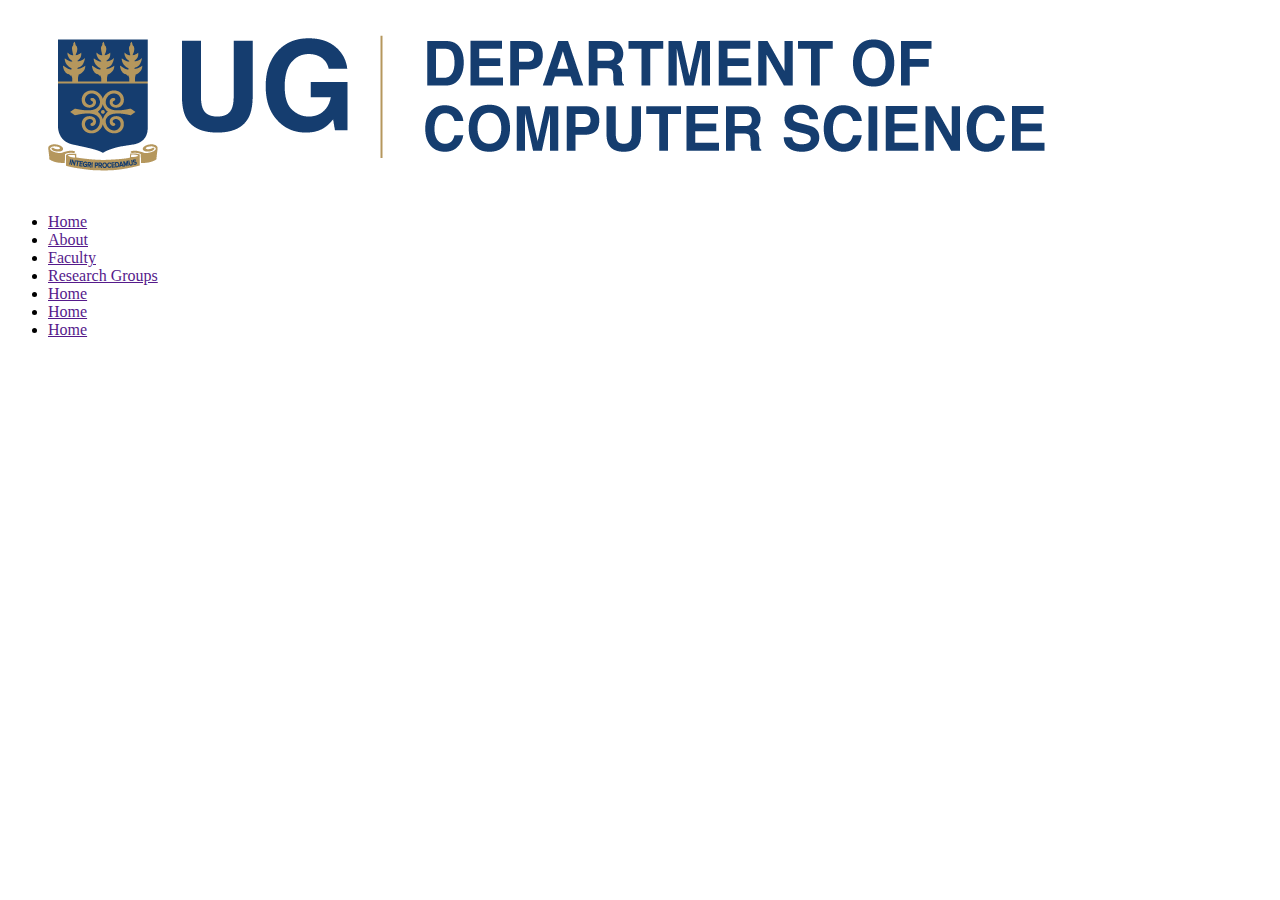
==== index.html @ 51c06ff3 "first commit" ====
<!DOCTYPE html>
<html lang="en">
<head>
    <meta charset="UTF-8">
    <meta name="viewport" content="width=device-width, initial-scale=1.0">
    <title>UG | Department of Computer Science</title>
    <link rel="stylesheet" href="css/style.css">
</head>
<body>
    <section class="navigation">
        <div class="nav-icon">
            <a href="index.html"><img src="images/comScience_logo.png
                " alt=""></a>
        </div>
        <ul>
        <li><a href="">Home</a></li>
        <li><a href="">About</a></li>
        <li><a href="">Faculty</a></li>
        <li><a href="">Research Groups</a></li>
        <li><a href="">Home</a></li>
        <li><a href="">Home</a></li>
        <li><a href="">Home</a></li>

    </ul>

    </section>
</body>
</html>
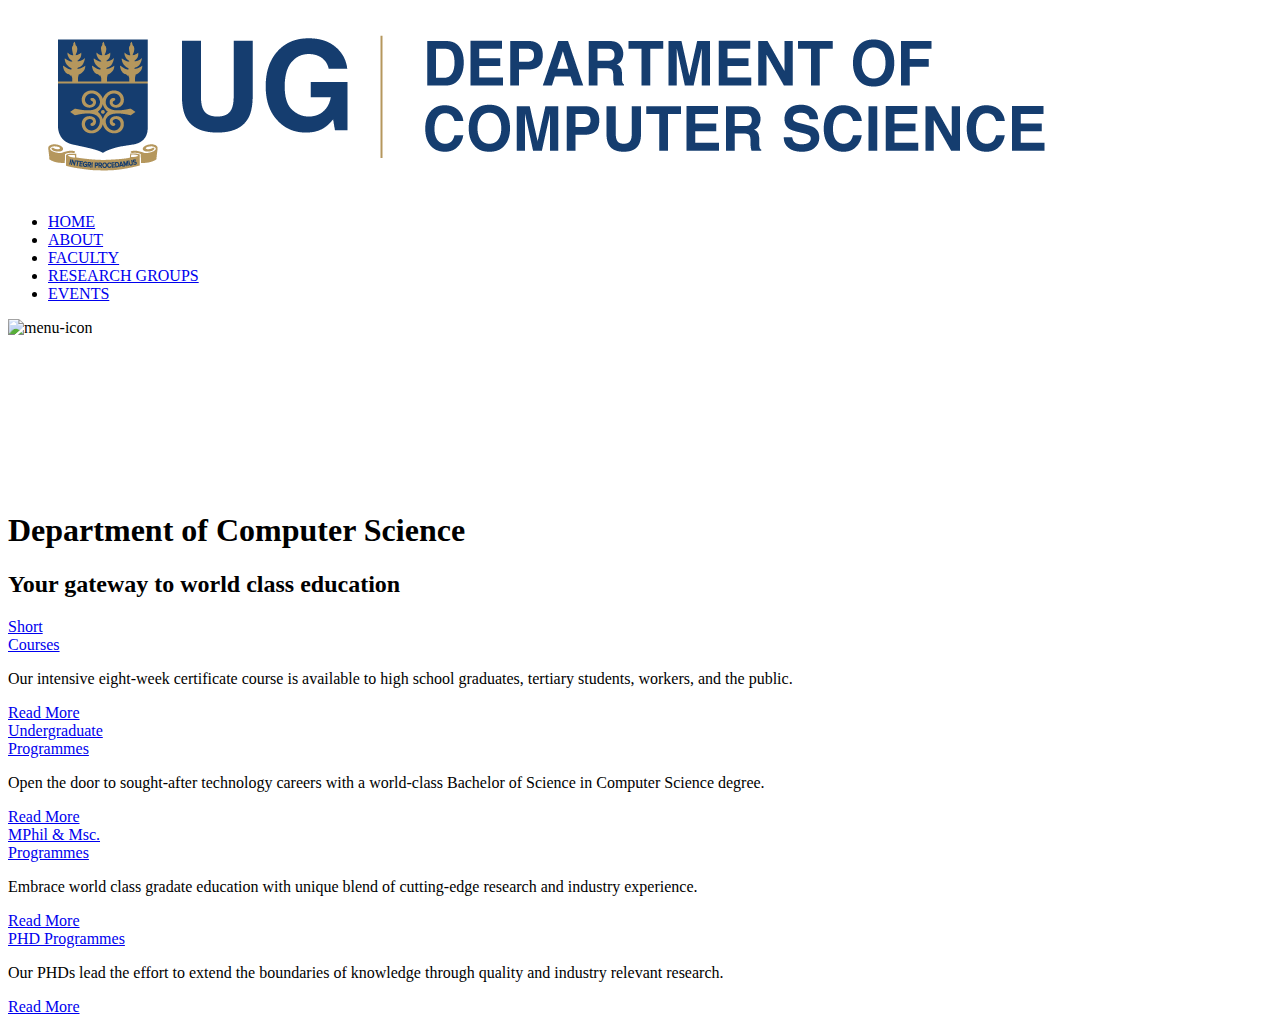
==== commit 2b3bfbf5: "added homepage" ====
--- a/index.html
+++ b/index.html
@@ -3,26 +3,82 @@
 <head>
     <meta charset="UTF-8">
     <meta name="viewport" content="width=device-width, initial-scale=1.0">
-    <title>UG | Department of Computer Science</title>
+    <title>UG Department Of Computer Science</title>
     <link rel="stylesheet" href="css/style.css">
 </head>
 <body>
-    <section class="navigation">
-        <div class="nav-icon">
-            <a href="index.html"><img src="images/comScience_logo.png
-                " alt=""></a>
+    
+    <section class="section" id="section--3">
+        <nav class="nav-bar">
+              <div class="logo">
+                  <img src="images/comScience_logo.png" alt="logo">
+              </div>
+              <ul class="nav-links">
+                  <li><a href="index.html">HOME</a></li>
+                  <li><a href="about.html">ABOUT</a></li>
+                  <li><a href="faculty.html">FACULTY</a></li>
+                  <li><a href="research-groups.html">RESEARCH GROUPS</a></li>
+                  <li><a href="events.html">EVENTS</a></li>  
+              </ul>
+              <div class="nav-icon" id="menu-btn">
+                  <img src="assets/images/menu-icon.svg" alt="menu-icon">
+              </div>
+              
+     </section>
+
+   
+
+     <section class="main" id="main">
+        <div class="video">
+            <div class="video-container">
+                <video autoplay muted loop id  style="object-fit:cover"
+                    poster="/img/index-poster.jpg">
+                    <source src="images/video/video-bg.mp4" type="video/mp4">
+            </div>
         </div>
-        <ul>
-        <li><a href="">Home</a></li>
-        <li><a href="">About</a></li>
-        <li><a href="">Faculty</a></li>
-        <li><a href="">Research Groups</a></li>
-        <li><a href="">Home</a></li>
-        <li><a href="">Home</a></li>
-        <li><a href="">Home</a></li>
+        <div class="main-text">
+            <h1>Department of Computer Science</h1>
+            <h2>Your gateway to world class education</h2>
+        </div>
+    </section>
 
-    </ul>
+    <section class="programmes">
+        <div class="courses-text">
+            <div class="c-text-links-container">
+                <a class="courses-links" href="undergrad.html">Short<br>Courses</a>
+            </div>
+            <p>Our intensive eight-week certificate course is available to high school graduates, tertiary
+                students, workers, and the
+                public.</p>
+            <a href="#">Read More</a>
+        </div>
+        <div class="courses-text">
+            <div class="c-text-links-container">
+                <a class="courses-links" href="undergrad.html">Undergraduate<br>Programmes</a>
+            </div>
+            <p>Open the door to sought-after technology careers with a world-class Bachelor of Science in Computer
+                Science degree.</p>
+            <a href="#">Read More</a>
+        </div>
+        <div class="courses-text">
+            <div class="c-text-links-container">
+                <a class="courses-inks" href="msc-mphil.html">MPhil & Msc.<br>Programmes</a>
+            </div>
+            <p>Embrace world class gradate education with unique blend of cutting-edge research and industry
+                experience.</p>
+            <a href="#">Read More</a>
+        </div>
+        <div class="courses-text">
+            <div class="c-text-links-container">
+                <a class="courses-links" href="phd.html">PHD Programmes</a>
+            </div>
+            <p>Our PHDs lead the effort to extend the boundaries of knowledge through quality and industry relevant
+                research.</p>
+            <a href="#">Read More</a>
+        </div>
+    </section>
 
-    </section>
+
 </body>
 </html>
+  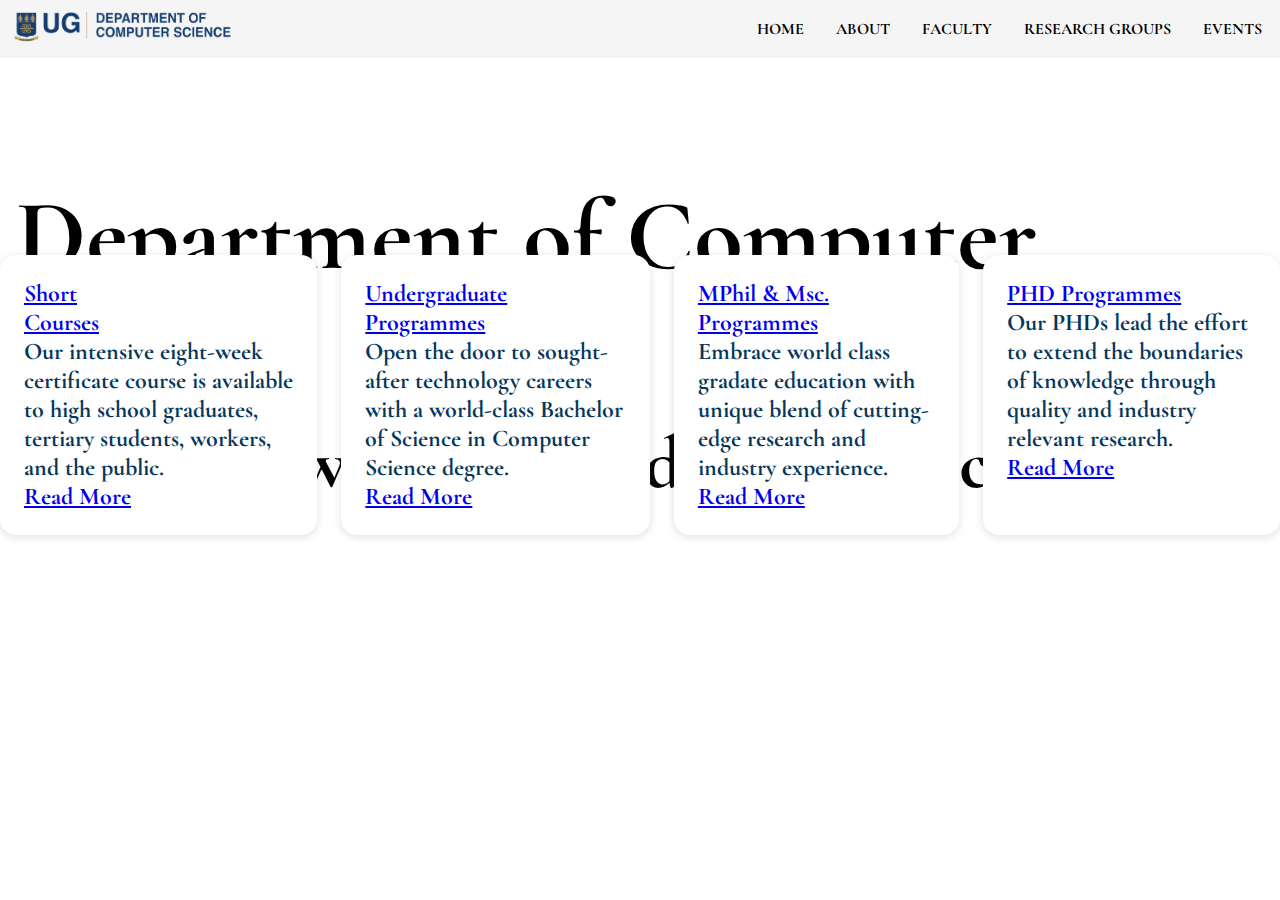
==== commit e593fb07: "updated research group" ====
--- a/index.html
+++ b/index.html
@@ -17,7 +17,7 @@
                   <li><a href="index.html">HOME</a></li>
                   <li><a href="about.html">ABOUT</a></li>
                   <li><a href="faculty.html">FACULTY</a></li>
-                  <li><a href="research-groups.html">RESEARCH GROUPS</a></li>
+                  <li><a href="research-group.html">RESEARCH GROUPS</a></li>
                   <li><a href="events.html">EVENTS</a></li>  
               </ul>
               <div class="nav-icon" id="menu-btn">
--- a/css/style.css
+++ b/css/style.css
@@ -0,0 +1,175 @@
+
+  @import url('https://fonts.googleapis.com/css2?family=Cormorant+Garamond:ital,wght@1,300&display=swap');
+
+
+
+*{ font-family: Cormorant Garamond;
+  padding: 0;
+  margin: 0;
+
+}
+
+.nav-links {
+    list-style-type: none;
+    margin-block-start: 0;
+    margin-block-end: 0;
+    margin-inline-start: 0px;
+    margin-inline-end: 0px;
+    padding-inline-start: 0;
+  }
+  
+  .nav-bar {
+    position: fixed;
+    display: flex;
+    flex-direction: row;
+    align-items: center;
+    justify-content: space-between;
+    top: 0;
+    left: 0;
+    right: 0;
+    padding: 0.4rem;
+    background-color:whitesmoke;
+    max-width: 100%;
+    min-width: 700px;
+    z-index: 100;
+  }
+  
+  .nav-icon {
+    display: none;
+  }
+  
+  .mobile-nav-links {
+    display: none;
+  }
+  
+  .logo {
+    width: 20%;
+  }
+  
+  .logo img {
+    width: 15em;
+  }
+  
+  .nav-links {
+    display: flex;
+    flex-direction: row;
+    align-items: center;
+    font-size: 13px;
+    gap: 2em;
+    width: -60%;
+    padding: 0.7rem;
+  }
+  
+  .nav-links a {
+    text-decoration: none;
+    color: black;
+    font-size: 1rem;
+    font-weight: bold;
+  }
+  
+  .nav-links a:hover {
+    color: rgb(255, 196, 0);
+  }
+  
+  .nav-icon {
+    display: none;
+  }
+  
+  .mobile-nav-links {
+    display: none;
+  }
+  
+  .logo {
+    width: 20%;
+  }
+  
+  .logo img {
+    width: 15em;
+  }
+  
+  .nav-links {
+    display: flex;
+    flex-direction: row;
+    align-items: center;
+    font-size: 16px;
+    gap: 2em;
+    width: -60%;
+    padding: 0.7rem;
+  }
+  
+  .nav-links a {
+    text-decoration: none;
+    color: black;
+    font-size: 1rem;
+    font-weight: bold;
+  }
+  
+  .nav-links a:hover {
+    color: rgb(255, 196, 0);
+  }
+
+.video-container{
+    padding-bottom: 100px;
+
+}
+
+.video{
+    position: relative;
+    top: 50%;
+    left: 50%;
+    min-width: 100%;
+    min-height: 100%;
+    width: 110%;
+    height: auto;
+    transform: translate(-50%, -50%);
+    z-index: -1;
+    object-fit: cover;
+}
+
+.main-text {
+    position: absolute;
+    top: 10rem;
+    padding: 1rem;
+    font-size: 50px; ;
+  }
+
+  .programmes {
+    position: absolute;
+    display: flex;
+    flex-direction: row;
+    gap: 1.5rem;
+    z-index: 1;
+  }
+  
+.c-text-links-container {
+    width: 11rem;
+  }
+  
+.courses-text {
+    color: #05375c;
+    font-size: 1.5rem;
+    font-weight: 700;
+  }
+  
+.courses-text:hover {
+    opacity: 0.8;
+    text-decoration: none;
+  }
+  
+ .courses-text {
+    box-shadow: rgba(99, 99, 99, 0.2) 0px 2px 8px 0px;
+    padding: 1.5rem;
+    border-radius: 1rem;
+    background-color: white;
+    cursor: default;
+  }
+  
+  
+ .courses-text h2 {
+    font-size: 1.7rem;
+  }
+  
+.courses-text p {
+    text-align: left;
+  }
+
